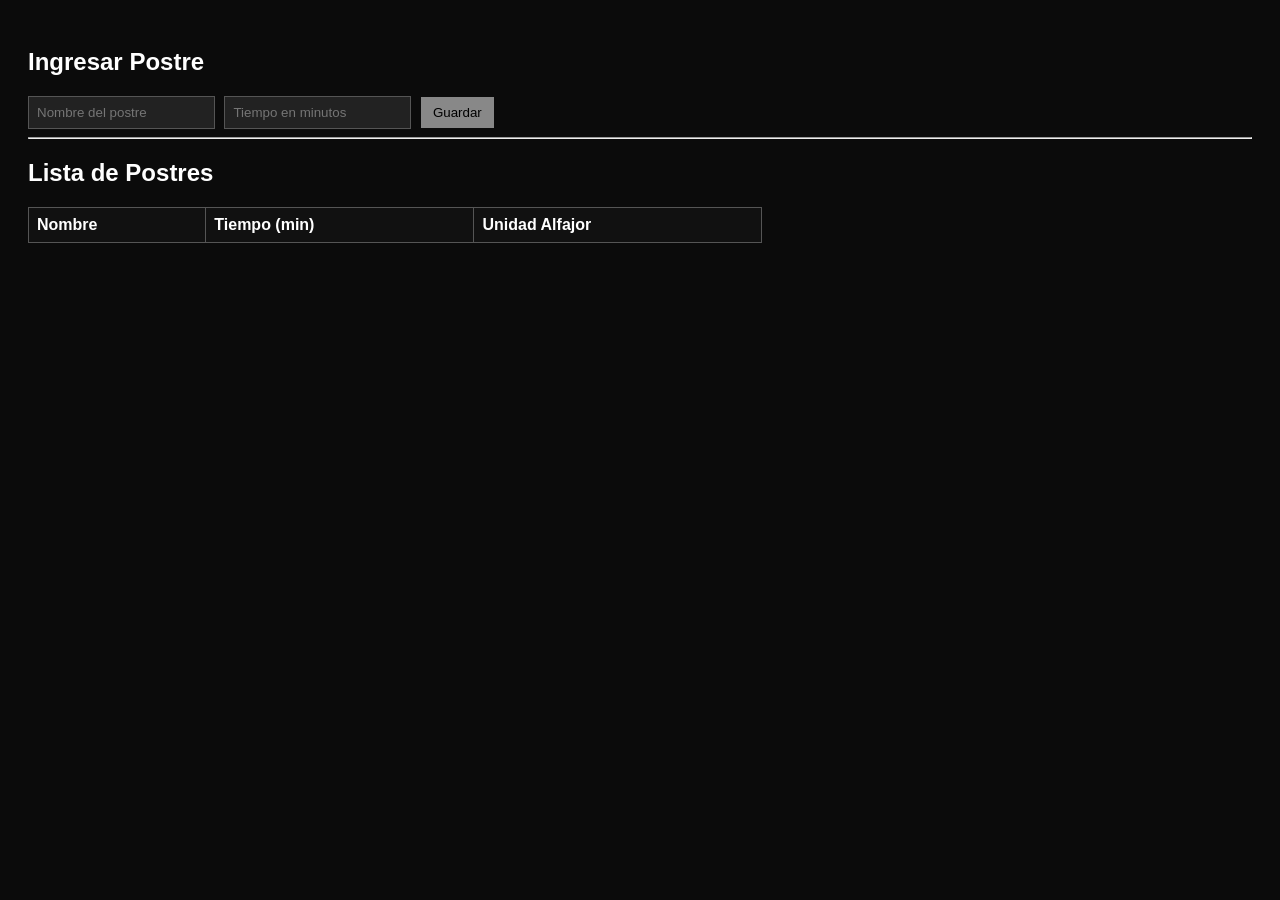
==== frontend/LucasFront/index.html @ 0e3a9e1d "estructura inicial backend + frontend base" ====
<!DOCTYPE html>
<html lang="es">
<head>
  <meta charset="UTF-8">
  <title>Postres</title>

  <style>
    body {
      background-color: #0b0b0b;
      color: white;
      font-family: Arial;
      padding: 20px;
    }

    h2 {
      margin-top: 20px;
    }

    input {
      padding: 8px;
      margin-right: 5px;
      background: #222;
      color: white;
      border: 1px solid #555;
    }

    button {
      padding: 8px 12px;
      background: #888;
      border: none;
      cursor: pointer;
    }

    table {
      margin-top: 15px;
      border-collapse: collapse;
      width: 60%;
    }

    th, td {
      border: 1px solid #555;
      padding: 8px;
      text-align: left;
    }

    th {
      background-color: #111;
    }

    tr:nth-child(even) {
      background-color: #1a1a1a;
    }
  </style>
</head>

<body>

  <h2>Ingresar Postre</h2>

  <input id="nombre" placeholder="Nombre del postre">
  <input id="tiempo" type="number" placeholder="Tiempo en minutos">
  <button onclick="guardar()">Guardar</button>

  <hr>

  <h2>Lista de Postres</h2>

  <table>
    <thead>
      <tr>
        <th>Nombre</th>
        <th>Tiempo (min)</th>
        <th>Unidad Alfajor</th>
      </tr>
    </thead>
    <tbody id="tabla"></tbody>
  </table>

  <script>
    const API = "http://localhost:3000/api/postres";

    // 🔹 Guardar postre
    async function guardar() {
      const nombre = document.getElementById("nombre").value;
      const tiempo = document.getElementById("tiempo").value;

      if (!nombre || !tiempo) {
        alert("Completa todos los campos");
        return;
      }

      try {
        const res = await fetch(API, {
          method: "POST",
          headers: {
            "Content-Type": "application/json"
          },
          body: JSON.stringify({ nombre, tiempo })
        });

        const data = await res.json();

        if (!res.ok) {
          alert(data.error);
          return;
        }

        document.getElementById("nombre").value = "";
        document.getElementById("tiempo").value = "";

        cargar();

      } catch (err) {
        console.error(err);
        alert("Error al conectar con el servidor");
      }
    }

    // 🔹 Cargar lista
    async function cargar() {
      try {
        const res = await fetch(API);
        const data = await res.json();

        const tabla = document.getElementById("tabla");
        tabla.innerHTML = "";

        data.forEach(p => {
          tabla.innerHTML += `
            <tr>
              <td>${p.nombre}</td>
              <td>${p.tiempo}</td>
              <td>${parseFloat(p.alfajores).toFixed(2)}</td>
            </tr>
          `;
        });

      } catch (err) {
        console.error(err);
      }
    }

    // 🔹 Cargar al iniciar
    cargar();
  </script>

</body>
</html>
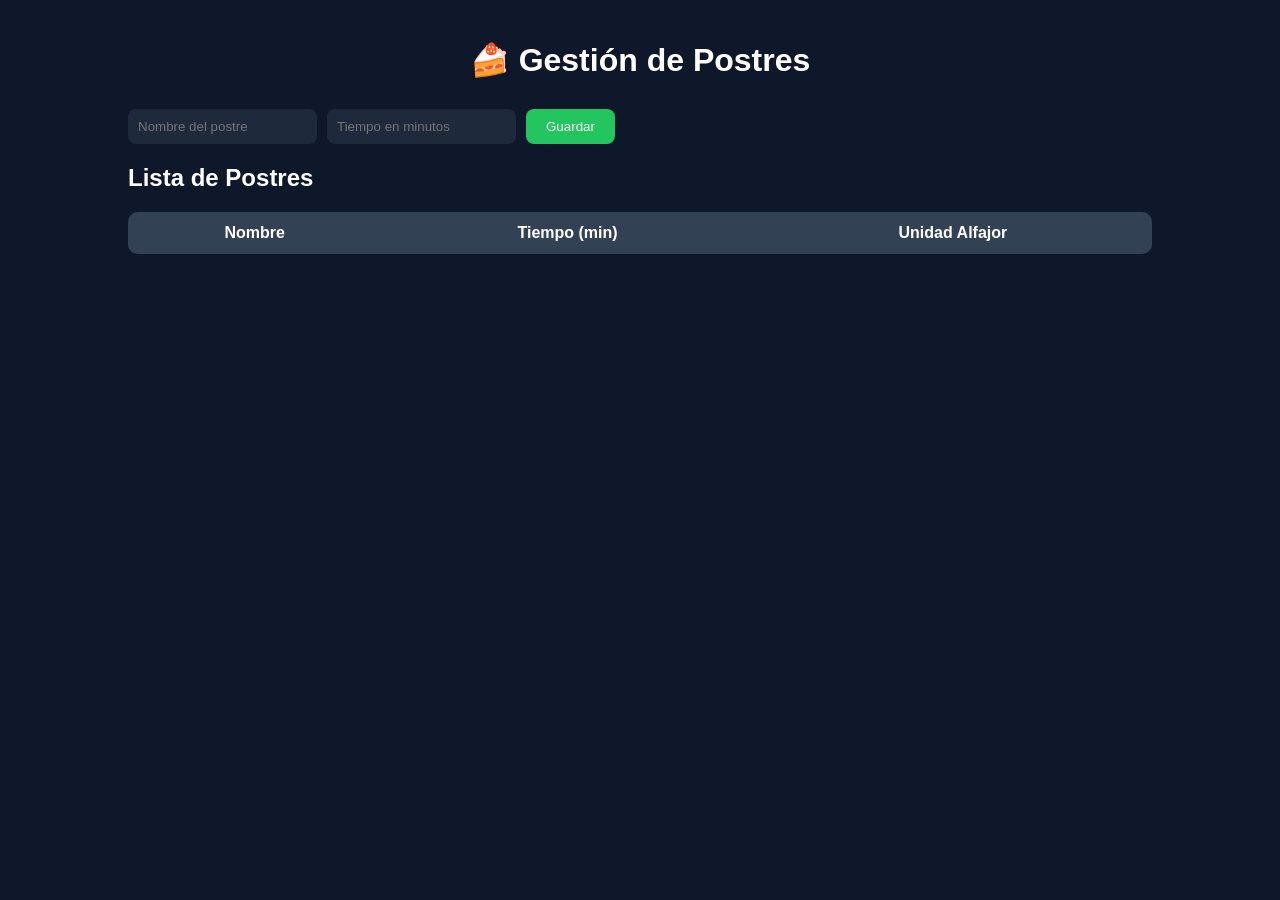
==== commit 32b71c02: "FrontendLucasHecho" ====
--- a/frontend/LucasFront/index.html
+++ b/frontend/LucasFront/index.html
@@ -3,146 +3,33 @@
 <head>
   <meta charset="UTF-8">
   <title>Postres</title>
-
-  <style>
-    body {
-      background-color: #0b0b0b;
-      color: white;
-      font-family: Arial;
-      padding: 20px;
-    }
-
-    h2 {
-      margin-top: 20px;
-    }
-
-    input {
-      padding: 8px;
-      margin-right: 5px;
-      background: #222;
-      color: white;
-      border: 1px solid #555;
-    }
-
-    button {
-      padding: 8px 12px;
-      background: #888;
-      border: none;
-      cursor: pointer;
-    }
-
-    table {
-      margin-top: 15px;
-      border-collapse: collapse;
-      width: 60%;
-    }
-
-    th, td {
-      border: 1px solid #555;
-      padding: 8px;
-      text-align: left;
-    }
-
-    th {
-      background-color: #111;
-    }
-
-    tr:nth-child(even) {
-      background-color: #1a1a1a;
-    }
-  </style>
+  <link rel="stylesheet" href="css/styles.css">
 </head>
-
 <body>
 
-  <h2>Ingresar Postre</h2>
+  <div class="container">
+    <h1>🍰 Gestión de Postres</h1>
 
-  <input id="nombre" placeholder="Nombre del postre">
-  <input id="tiempo" type="number" placeholder="Tiempo en minutos">
-  <button onclick="guardar()">Guardar</button>
+    <div class="formulario">
+      <input type="text" id="nombre" placeholder="Nombre del postre">
+      <input type="number" id="tiempo" placeholder="Tiempo en minutos">
+      <button onclick="crearPostre()">Guardar</button>
+    </div>
 
-  <hr>
+    <h2>Lista de Postres</h2>
 
-  <h2>Lista de Postres</h2>
+    <table>
+      <thead>
+        <tr>
+          <th>Nombre</th>
+          <th>Tiempo (min)</th>
+          <th>Unidad Alfajor</th>
+        </tr>
+      </thead>
+      <tbody id="tabla-postres"></tbody>
+    </table>
+  </div>
 
-  <table>
-    <thead>
-      <tr>
-        <th>Nombre</th>
-        <th>Tiempo (min)</th>
-        <th>Unidad Alfajor</th>
-      </tr>
-    </thead>
-    <tbody id="tabla"></tbody>
-  </table>
-
-  <script>
-    const API = "http://localhost:3000/api/postres";
-
-    // 🔹 Guardar postre
-    async function guardar() {
-      const nombre = document.getElementById("nombre").value;
-      const tiempo = document.getElementById("tiempo").value;
-
-      if (!nombre || !tiempo) {
-        alert("Completa todos los campos");
-        return;
-      }
-
-      try {
-        const res = await fetch(API, {
-          method: "POST",
-          headers: {
-            "Content-Type": "application/json"
-          },
-          body: JSON.stringify({ nombre, tiempo })
-        });
-
-        const data = await res.json();
-
-        if (!res.ok) {
-          alert(data.error);
-          return;
-        }
-
-        document.getElementById("nombre").value = "";
-        document.getElementById("tiempo").value = "";
-
-        cargar();
-
-      } catch (err) {
-        console.error(err);
-        alert("Error al conectar con el servidor");
-      }
-    }
-
-    // 🔹 Cargar lista
-    async function cargar() {
-      try {
-        const res = await fetch(API);
-        const data = await res.json();
-
-        const tabla = document.getElementById("tabla");
-        tabla.innerHTML = "";
-
-        data.forEach(p => {
-          tabla.innerHTML += `
-            <tr>
-              <td>${p.nombre}</td>
-              <td>${p.tiempo}</td>
-              <td>${parseFloat(p.alfajores).toFixed(2)}</td>
-            </tr>
-          `;
-        });
-
-      } catch (err) {
-        console.error(err);
-      }
-    }
-
-    // 🔹 Cargar al iniciar
-    cargar();
-  </script>
-
+  <script src="js/app.js"></script>
 </body>
 </html>
--- a/frontend/LucasFront/css/styles.css
+++ b/frontend/LucasFront/css/styles.css
@@ -0,0 +1,66 @@
+body {
+  margin: 0;
+  font-family: Arial, sans-serif;
+  background: #0f172a;
+  color: white;
+}
+
+.container {
+  width: 80%;
+  margin: auto;
+  padding: 20px;
+}
+
+h1 {
+  text-align: center;
+  margin-bottom: 30px;
+}
+
+.formulario {
+  display: flex;
+  gap: 10px;
+  margin-bottom: 20px;
+}
+
+input {
+  padding: 10px;
+  border: none;
+  border-radius: 8px;
+  background: #1e293b;
+  color: white;
+}
+
+button {
+  padding: 10px 20px;
+  background: #22c55e;
+  border: none;
+  border-radius: 8px;
+  color: white;
+  cursor: pointer;
+  transition: 0.3s;
+}
+
+button:hover {
+  background: #16a34a;
+}
+
+table {
+  width: 100%;
+  border-collapse: collapse;
+  background: #1e293b;
+  border-radius: 10px;
+  overflow: hidden;
+}
+
+th, td {
+  padding: 12px;
+  text-align: center;
+}
+
+th {
+  background: #334155;
+}
+
+tr:nth-child(even) {
+  background: #0f172a;
+}
